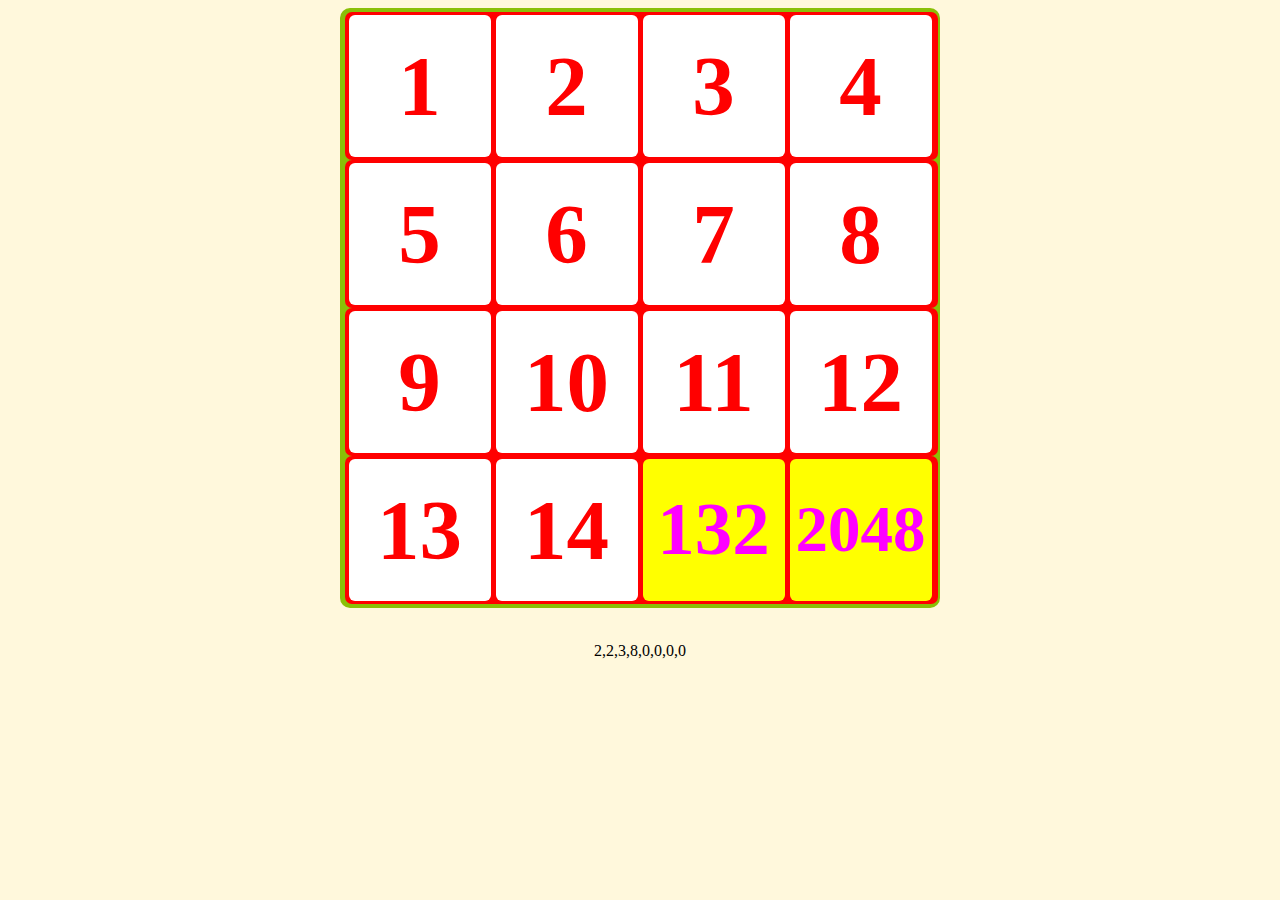
==== indexjs.html @ dfcf7d72 "posao 2015.10.19" ====
<!DOCTYPE html>
<html>
<head>
<meta charset="ISO-8859-1">
<title>2048 in JS</title>
<link rel="stylesheet" type="text/css" href="style.css">
</head>
<body>
   	<div class="game-container">
  		
  		<div class="red">
  			<div id="k1"></div>
  			<div id="k2"></div>
  			<div id="k3"></div>
  			<div id="k4"></div>
  	    </div>
  	    <div class="red">
  			<div id="k5"></div>
  			<div id="k6"></div>
  			<div id="k7"></div>
  			<div id="k8"></div>
  	    </div>
  	    <div class="red">
  			<div id="k9"></div>
  			<div id="k10"></div>
  			<div id="k11"></div>
  			<div id="k12"></div>
  	    </div>
  	    <div class="red">
  			<div id="k13"></div>
  			<div id="k14"></div>
  			<div id="k15"></div>
  			<div id="k16"></div>
  	    </div>
  	   
  		
  	</div>
  	
  	
  	<br>
  	<p id="pol"></p>
 
  	<style>
  	 #pol {
  	   text-align: center;
  	};
  	</style>
  	
  	
    <script src="2048js.js"></script> 
    <script src="poligon.js"></script>

</body>
</html>
---- style.css ----
body {
	
	background-color: #FFF8DC;
}

.game-container {	
	
	background: #8AC007;
	width: 600px;
	height: 600px;
	position: relative;
	box-sizing: border-box;
    margin: auto;
	padding:4px;
	border-radius: 10px;
}

.red {	
	
	background: #ff0000;
	/*background:#8AC007;*/
	width:593px;
	height:148px;
	box-sizing: border-box;	
	border-radius: 7px;
	margin-left:1px;
	padding:2.5px;
	/*
	margin-top:5px;
	margin-bottom:5px;
	margin-left:5px;
	margin-right:5px;
	*/
}

#k1,#k2,#k3,#k4,#k5,#k6,#k7,#k8,#k9,#k10,#k11,#k12,#k13,#k14,#k15,#k16 {
		
	background: #ffffff;
	width: 142px;
	height: 142px;
	float: left;
	box-sizing: border-box;
	margin-left:1px;
	margin-right: 4px;
	border-radius: 6px;
	padding-top:22px;
	text-align:center;
	font-size:85px;
	font-weight:bold;
	font-style:normal;
	color: #ff0000;
	
}


#k15 {
	background:#ffff00;
	color: #ff00ff;
	font-size:75px;
	padding-top:27px;
}

#k16 {
	background:#ffff00;
	color: #ff00ff;
	font-size:65px;
	padding-top:33px;
}
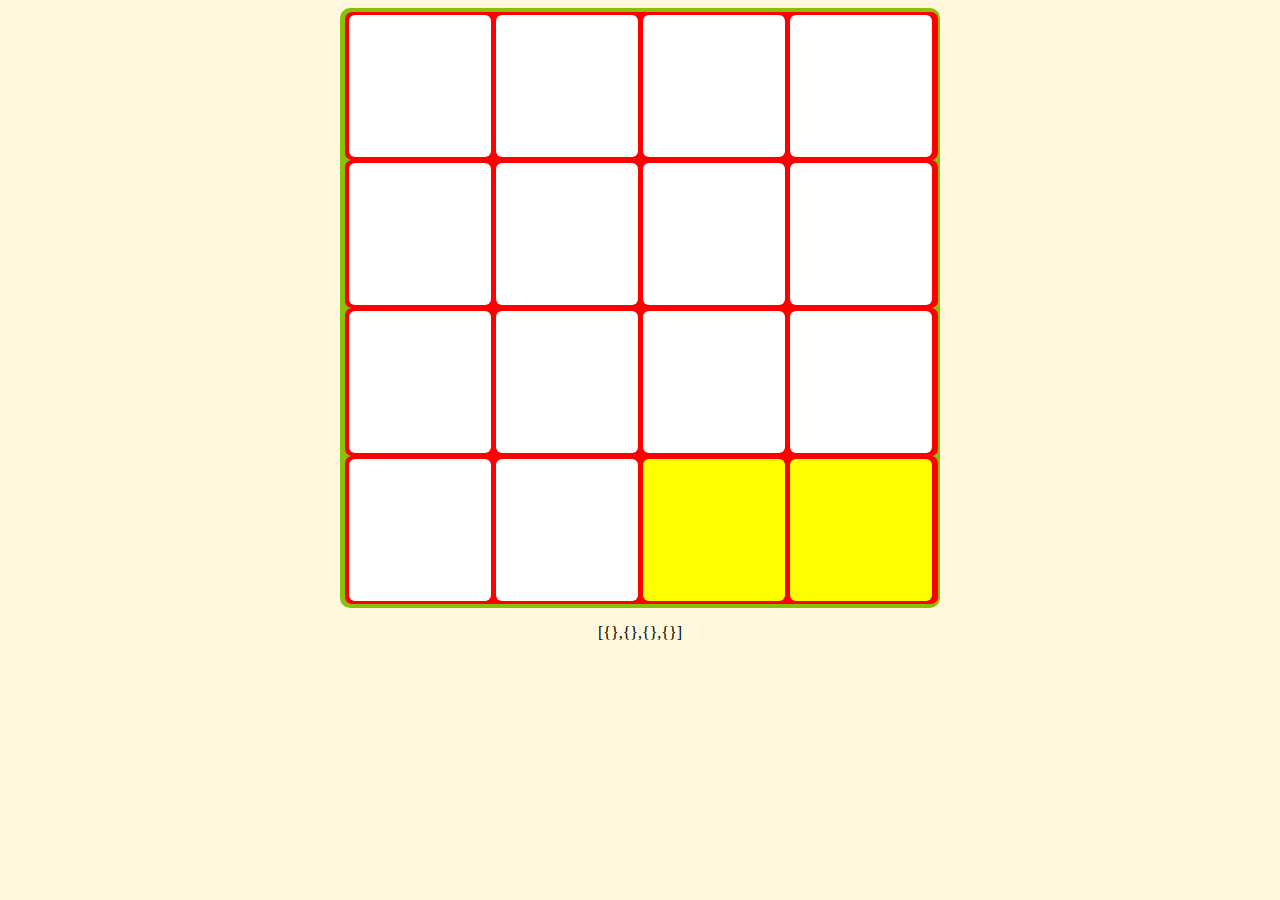
==== commit ab282506: "kuca 20.10.2015." ====
--- a/indexjs.html
+++ b/indexjs.html
@@ -35,15 +35,14 @@
   	   
   		
   	</div>
-  	
-  	
-  	<br>
-  	<p id="pol"></p>
+  		
+  	<p class="pol" id="pol1"></p>
+  	<p class="pol" id="pol2"></p>
  
   	<style>
-  	 #pol {
+  	 .pol {
   	   text-align: center;
-  	};
+  	}
   	</style>
   	
   	
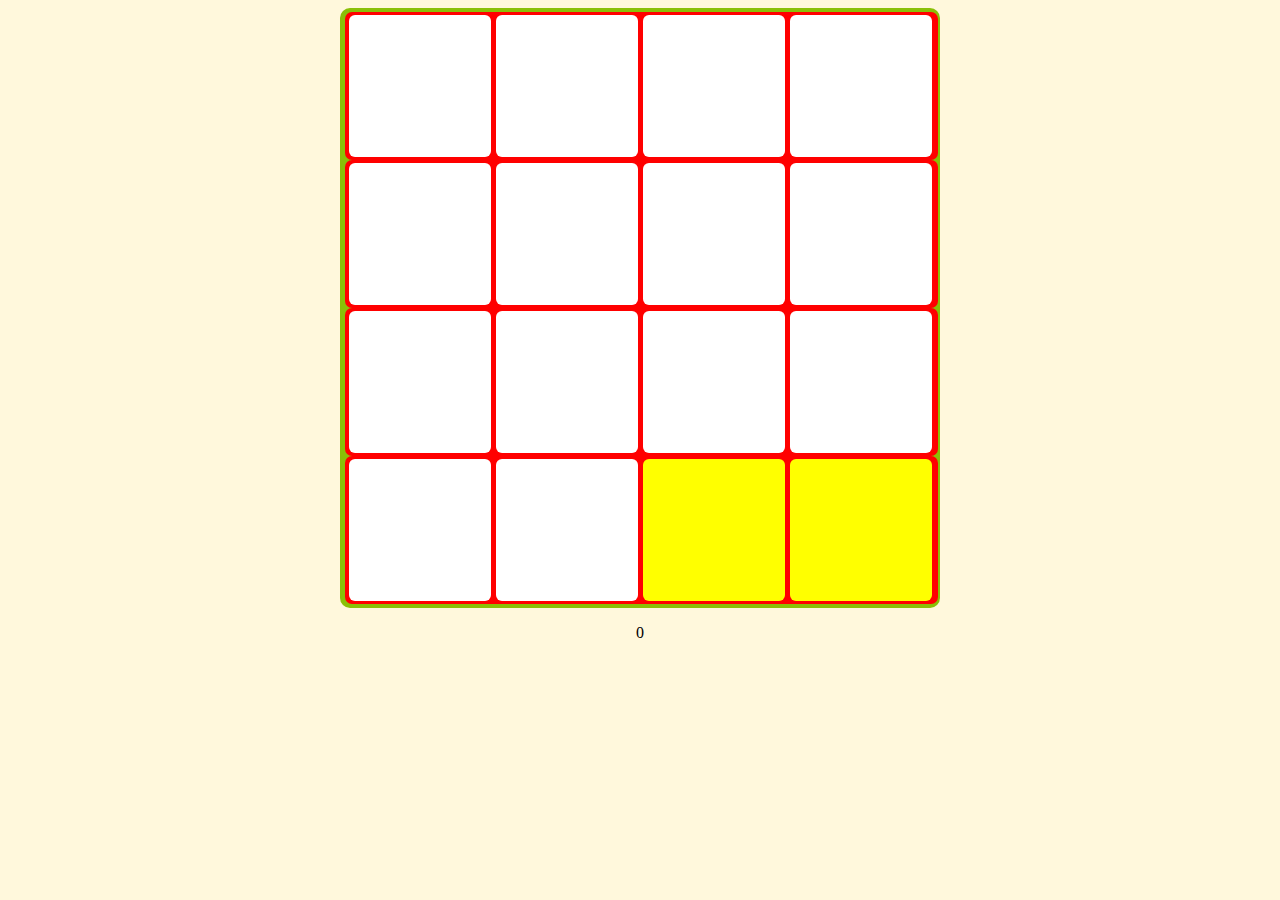
==== commit 31d9f2d2: "posao 2015.10.21" ====
--- a/indexjs.html
+++ b/indexjs.html
@@ -6,48 +6,48 @@
 <link rel="stylesheet" type="text/css" href="style.css">
 </head>
 <body>
-   	<div class="game-container">
-  		
-  		<div class="red">
-  			<div id="k1"></div>
-  			<div id="k2"></div>
-  			<div id="k3"></div>
-  			<div id="k4"></div>
-  	    </div>
-  	    <div class="red">
-  			<div id="k5"></div>
-  			<div id="k6"></div>
-  			<div id="k7"></div>
-  			<div id="k8"></div>
-  	    </div>
-  	    <div class="red">
-  			<div id="k9"></div>
-  			<div id="k10"></div>
-  			<div id="k11"></div>
-  			<div id="k12"></div>
-  	    </div>
-  	    <div class="red">
-  			<div id="k13"></div>
-  			<div id="k14"></div>
-  			<div id="k15"></div>
-  			<div id="k16"></div>
-  	    </div>
-  	   
-  		
-  	</div>
-  		
-  	<p class="pol" id="pol1"></p>
-  	<p class="pol" id="pol2"></p>
- 
-  	<style>
-  	 .pol {
-  	   text-align: center;
-  	}
-  	</style>
-  	
-  	
-    <script src="2048js.js"></script> 
-    <script src="poligon.js"></script>
+	<div class="game-container">
+
+		<div class="red">
+			<div id="k1"></div>
+			<div id="k2"></div>
+			<div id="k3"></div>
+			<div id="k4"></div>
+		</div>
+		<div class="red">
+			<div id="k5"></div>
+			<div id="k6"></div>
+			<div id="k7"></div>
+			<div id="k8"></div>
+		</div>
+		<div class="red">
+			<div id="k9"></div>
+			<div id="k10"></div>
+			<div id="k11"></div>
+			<div id="k12"></div>
+		</div>
+		<div class="red">
+			<div id="k13"></div>
+			<div id="k14"></div>
+			<div id="k15"></div>
+			<div id="k16"></div>
+		</div>
+
+
+	</div>
+
+	<p class="pol" id="pol1"></p>
+	<p class="pol" id="pol2"></p>
+
+	<style>
+.pol {
+	text-align: center;
+}
+</style>
+
+
+	<script src="2048js.js"></script>
+	<script src="poligon.js"></script>
 
 </body>
 </html>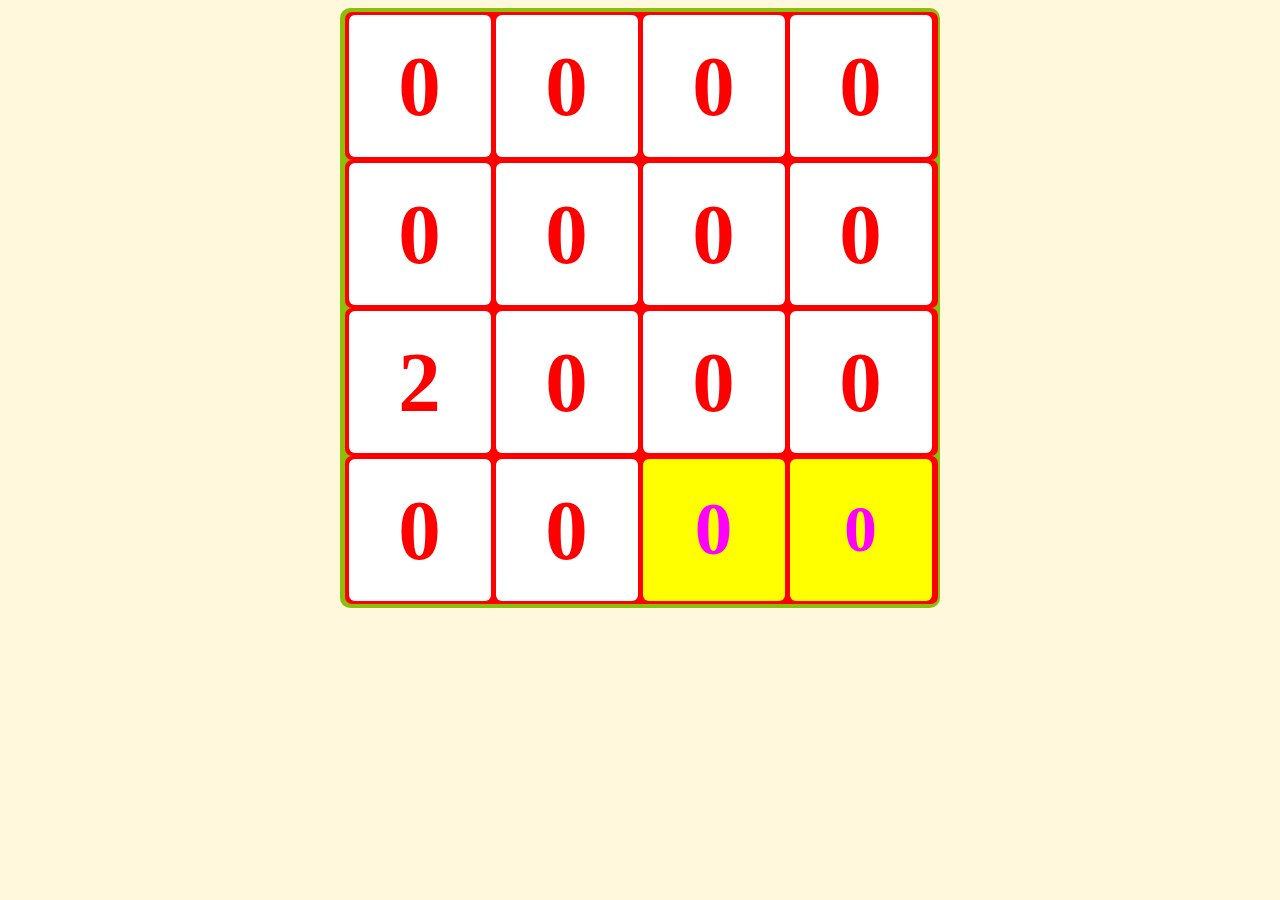
==== commit 3815c8d9: "posao 2015.10.28" ====
--- a/indexjs.html
+++ b/indexjs.html
@@ -47,6 +47,7 @@
 
 
 	<script src="2048js.js"></script>
+	
 	<script src="poligon.js"></script>
 
 </body>
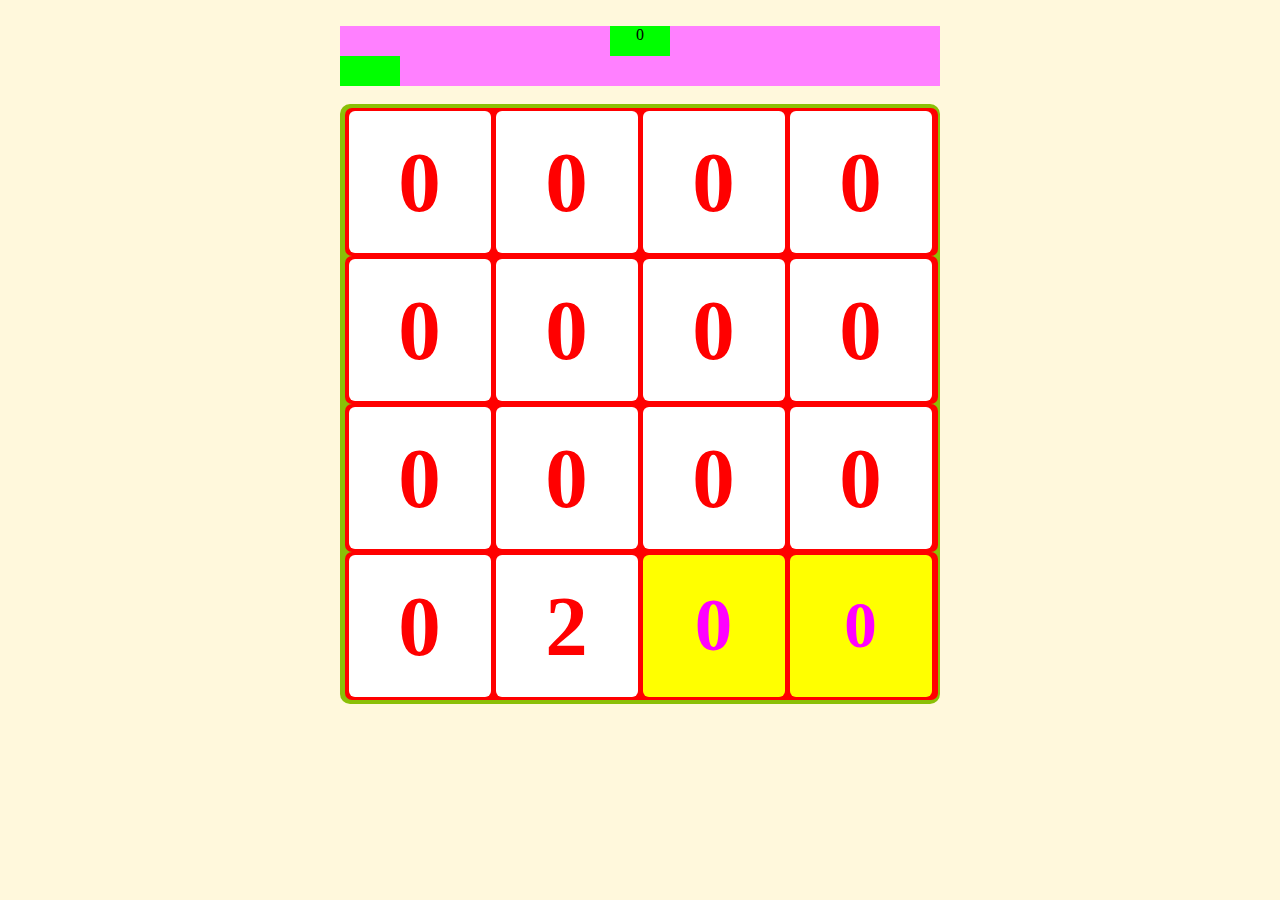
==== commit a44e89cf: "posao 2015.11.03" ====
--- a/indexjs.html
+++ b/indexjs.html
@@ -6,6 +6,12 @@
 <link rel="stylesheet" type="text/css" href="style.css">
 </head>
 <body>
+    <br>
+    <div class="rezultati">
+        <div id="score"></div>
+        <div id="best"></div>
+    </div>
+    <br>
 	<div class="game-container">
 
 		<div class="red">
--- a/style.css
+++ b/style.css
@@ -13,6 +13,33 @@
     margin: auto;
 	padding:4px;
 	border-radius: 10px;
+}
+
+.rezultati {
+	background:#ff80ff;
+	width:600px;
+	position:relative;
+	margin:auto;
+	
+}
+
+#score {
+	background:#00ff00;
+	width:60px;
+	height:30px;
+	position:relative;
+	margin:auto;
+	box-sizing:border-box;
+	text-align: center;
+}
+
+#best {
+	background:#00ff00;
+	width:60px;
+	height:30px;
+	box-sizing:border-box;
+	text-align: center;
+	
 }
 
 .red {	
